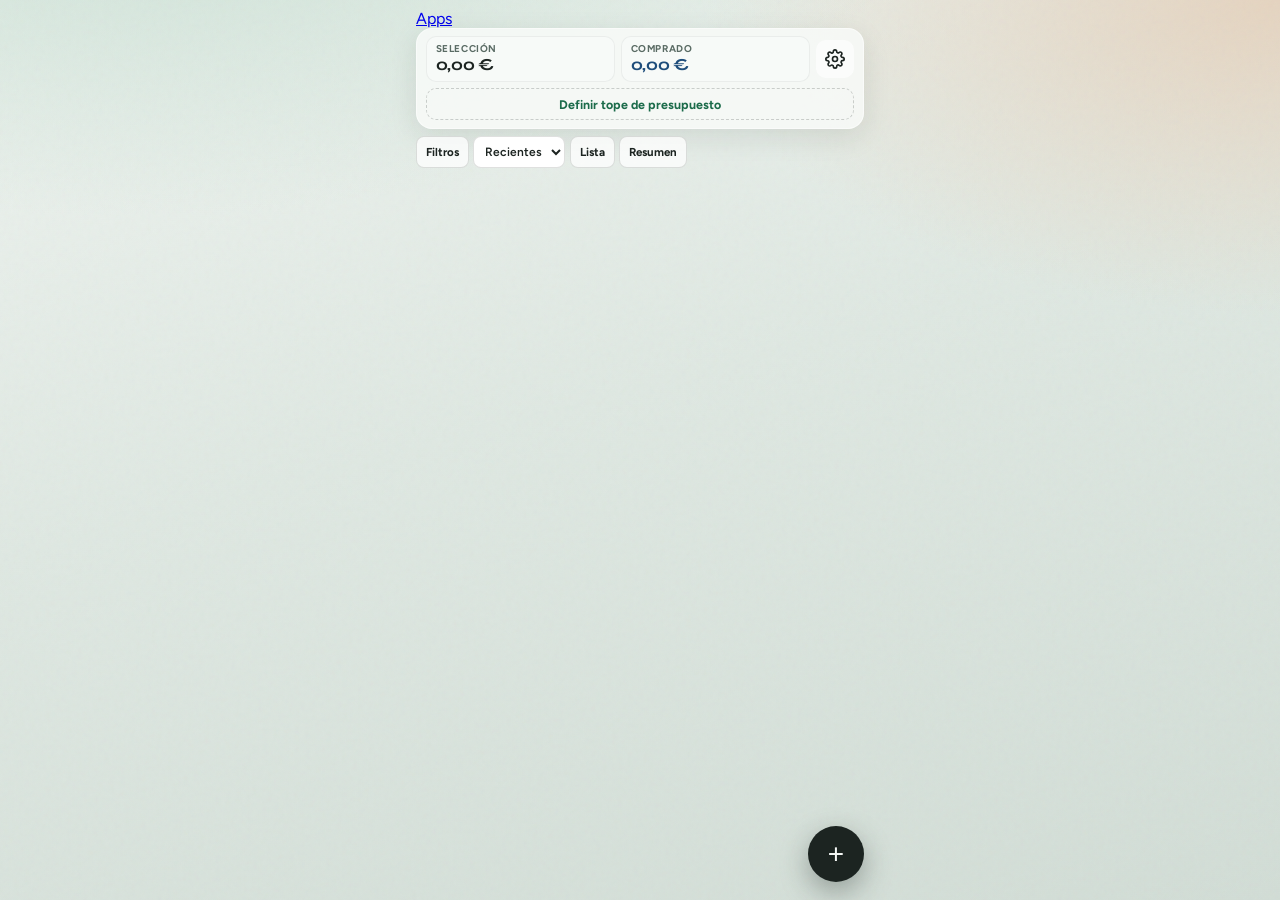
==== amueblar/index.html @ 92a6f71e "Open full-size image when tapping product photos. Co-authored-by: Cursor <cursoragent@cursor.com>" ====
<!DOCTYPE html>
<html lang="es">
  <head>
    <meta charset="UTF-8" />
    <meta
      name="viewport"
      content="width=device-width, initial-scale=1, viewport-fit=cover"
    />
    <meta name="theme-color" content="#1c2421" />
    <meta name="mobile-web-app-capable" content="yes" />
    <meta name="apple-mobile-web-app-capable" content="yes" />
    <meta name="apple-mobile-web-app-status-bar-style" content="default" />
    <meta name="apple-mobile-web-app-title" content="Amueblar" />
    <meta name="format-detection" content="telephone=no" />
    <meta
      name="description"
      content="Gestiona muebles, electrodomésticos y presupuesto de mudanza offline."
    />
    <title>Amueblar — Muebles y presupuesto</title>
    <link rel="manifest" href="./manifest.json" />
    <link rel="icon" href="./icons/icon.svg" type="image/svg+xml" />
    <link rel="apple-touch-icon" href="./icons/icon-192.png" />
    <link rel="preconnect" href="https://fonts.googleapis.com" />
    <link rel="preconnect" href="https://fonts.gstatic.com" crossorigin />
    <link
      href="https://fonts.googleapis.com/css2?family=Figtree:wght@400;600;700&family=Syne:wght@700&display=swap"
      rel="stylesheet"
    />
    <link rel="stylesheet" href="./css/app.css" />
    <link rel="stylesheet" href="../shared/home-link.css" />
  </head>
  <body>
    <div class="app-shell">
      <a class="home-link" href="../">Apps</a>

      <header class="header-panel" aria-label="Presupuesto">
        <div class="budget-row" id="budget-row">
          <div class="budget-card" title="Seleccionado + comprado">
            <div class="label">Selección</div>
            <div class="value" id="budget-total">0,00 €</div>
          </div>
          <div class="budget-card real">
            <div class="label">Comprado</div>
            <div class="value" id="budget-real">0,00 €</div>
          </div>
          <div class="budget-card budget-cap-card" id="budget-cap-card" hidden>
            <div class="label">Tope</div>
            <div class="value" id="budget-cap">—</div>
          </div>
          <div class="budget-card budget-remain-card" id="budget-remain-card" hidden>
            <div class="label">Queda</div>
            <div class="value" id="budget-remain">—</div>
          </div>
          <button type="button" class="icon-btn budget-settings" id="btn-settings" aria-label="Ajustes">
            <svg
              width="20"
              height="20"
              viewBox="0 0 24 24"
              fill="none"
              stroke="currentColor"
              stroke-width="2"
              stroke-linecap="round"
              stroke-linejoin="round"
              aria-hidden="true"
            >
              <circle cx="12" cy="12" r="3" />
              <path
                d="M19.4 15a1.65 1.65 0 0 0 .33 1.82l.06.06a2 2 0 0 1 0 2.83 2 2 0 0 1-2.83 0l-.06-.06a1.65 1.65 0 0 0-1.82-.33 1.65 1.65 0 0 0-1 1.51V21a2 2 0 0 1-2 2 2 2 0 0 1-2-2v-.09A1.65 1.65 0 0 0 9 19.4a1.65 1.65 0 0 0-1.82.33l-.06.06a2 2 0 0 1-2.83 0 2 2 0 0 1 0-2.83l.06-.06a1.65 1.65 0 0 0 .33-1.82 1.65 1.65 0 0 0-1.51-1H3a2 2 0 0 1-2-2 2 2 0 0 1 2-2h.09A1.65 1.65 0 0 0 4.6 9a1.65 1.65 0 0 0-.33-1.82l-.06-.06a2 2 0 0 1 0-2.83 2 2 0 0 1 2.83 0l.06.06a1.65 1.65 0 0 0 1.82.33H9a1.65 1.65 0 0 0 1-1.51V3a2 2 0 0 1 2-2 2 2 0 0 1 2 2v.09a1.65 1.65 0 0 0 1 1.51 1.65 1.65 0 0 0 1.82-.33l.06-.06a2 2 0 0 1 2.83 0 2 2 0 0 1 0 2.83l-.06.06a1.65 1.65 0 0 0-.33 1.82V9a1.65 1.65 0 0 0 1.51 1H21a2 2 0 0 1 2 2 2 2 0 0 1-2 2h-.09a1.65 1.65 0 0 0-1.51 1z"
              />
            </svg>
          </button>
        </div>

        <button type="button" class="budget-set-tope" id="btn-set-tope" hidden>
          Definir tope de presupuesto
        </button>

        <div class="budget-progress" id="budget-progress" hidden>
          <div class="budget-progress-track" aria-hidden="true">
            <div class="budget-progress-fill" id="budget-progress-fill"></div>
          </div>
          <span class="budget-progress-label" id="budget-progress-label"></span>
        </div>
      </header>

      <section class="filters" aria-label="Filtros">
        <div class="toolbar">
          <button type="button" class="tool-btn tool-toggle" id="btn-more-filters" aria-expanded="false">
            Filtros
          </button>
          <label class="toolbar-sort">
            <span class="sr-only">Orden</span>
            <select id="sort-select" aria-label="Ordenar">
              <option value="fecha">Recientes</option>
              <option value="precio-asc">Precio ↑</option>
              <option value="precio-desc">Precio ↓</option>
              <option value="nombre">Nombre</option>
            </select>
          </label>
          <button type="button" class="tool-btn" id="btn-lista-compra">Lista</button>
          <button type="button" class="tool-btn" id="btn-resumen">Resumen</button>
          <span id="result-count" class="result-count toolbar-count" aria-live="polite"></span>
        </div>

        <div class="filters-panel" id="filters-extra" hidden>
          <div class="filter-row">
            <span class="filter-label">Estancia</span>
            <div id="filter-estancia" class="chip-scroll" role="listbox" aria-label="Estancia"></div>
          </div>
          <div class="filter-row">
            <span class="filter-label">Categoría</span>
            <div id="filter-categoria" class="chip-scroll" role="listbox" aria-label="Categoría"></div>
          </div>
          <div class="filter-row" id="filter-estado-row">
            <span class="filter-label">Estado</span>
            <div id="filter-estado" class="chip-scroll" role="listbox" aria-label="Estado"></div>
          </div>
          <div class="filter-meta">
            <button type="button" class="clear-filters" id="clear-filters" hidden>
              Limpiar filtros
            </button>
          </div>
        </div>

        <div class="mode-banner" id="lista-banner" hidden>
          Lista de la compra · agrupada por tienda · toca ✓ para marcar comprado
        </div>
      </section>

      <main>
        <div id="product-grid" class="grid" aria-live="polite"></div>
      </main>
    </div>

    <button type="button" class="fab" id="fab-add" aria-label="Añadir mueble">
      <span aria-hidden="true">+</span>
    </button>

    <!-- Formulario -->
    <div class="overlay" id="form-overlay" aria-hidden="true" role="presentation">
      <div class="sheet" role="dialog" aria-modal="true" aria-labelledby="form-title" tabindex="-1">
        <div class="sheet-top">
          <div class="sheet-handle" aria-hidden="true"></div>
          <button type="button" class="sheet-close" id="form-close" aria-label="Cerrar">×</button>
        </div>
        <h2 id="form-title">Añadir mueble</h2>
        <p class="step-hint" id="form-hint">
          Foto del mueble y datos básicos. Activa modo rápido si vas con prisa en tienda.
        </p>

        <label class="quick-toggle">
          <input type="checkbox" id="field-quick-mode" />
          <span>Modo rápido (foto + precio)</span>
        </label>

        <form id="product-form">
          <input type="hidden" id="field-id" />

          <div class="photo-pickers">
            <label class="photo-slot" id="slot-mueble">
              <img id="preview-mueble" alt="" hidden />
              <span class="photo-slot-label">
                <strong>Mueble</strong>
                <small>Toca para foto</small>
              </span>
              <span class="photo-slot-change">Cambiar</span>
              <button type="button" class="photo-clear" id="clear-mueble" hidden>Quitar</button>
              <input id="input-mueble" type="file" accept="image/*" capture="environment" />
            </label>
            <label class="photo-slot" id="slot-etiqueta">
              <img id="preview-etiqueta" alt="" hidden />
              <span class="photo-slot-label">
                <strong>Etiqueta</strong>
                <small>Opcional</small>
              </span>
              <span class="photo-slot-change">Cambiar</span>
              <button type="button" class="photo-clear" id="clear-etiqueta" hidden>Quitar</button>
              <input id="input-etiqueta" type="file" accept="image/*" capture="environment" />
            </label>
          </div>

          <div class="form-group">
            <label for="field-nombre">Nombre</label>
            <input id="field-nombre" type="text" required placeholder="Mesa KALLAX" autocomplete="off" />
          </div>

          <div class="form-grid">
            <div class="form-group">
              <label for="field-precio">Precio unit. (€)</label>
              <input
                id="field-precio"
                type="number"
                min="0"
                step="0.01"
                placeholder="129"
                inputmode="decimal"
              />
            </div>
            <div class="form-group">
              <label for="field-cantidad">Cantidad</label>
              <input id="field-cantidad" type="number" min="1" step="1" value="1" inputmode="numeric" />
            </div>
          </div>

          <p class="form-line-total" id="form-line-total" aria-live="polite">Total línea: 0,00 €</p>

          <div class="form-group">
            <label for="field-tienda">Tienda</label>
            <input id="field-tienda" type="text" placeholder="IKEA" autocomplete="off" />
            <div id="tienda-chips" class="chip-scroll tienda-chips" aria-label="Tiendas rápidas"></div>
          </div>

          <div class="form-group">
            <label for="field-estancia">Estancia</label>
            <select id="field-estancia"></select>
          </div>

          <div class="form-group full-only">
            <label for="field-medidas">Medidas (opcional)</label>
            <input id="field-medidas" type="text" placeholder="140x84x75 cm" autocomplete="off" />
          </div>

          <div class="form-group full-only">
            <label for="field-enlace">Enlace ficha tienda</label>
            <input
              id="field-enlace"
              type="url"
              placeholder="https://…"
              inputmode="url"
              autocomplete="off"
            />
          </div>

          <div class="form-group full-only">
            <label for="field-categoria">Categoría</label>
            <select id="field-categoria"></select>
          </div>

          <div class="form-group full-only">
            <label for="field-estado">Estado</label>
            <select id="field-estado"></select>
          </div>

          <div class="form-group full-only">
            <label for="field-notas">Notas / referencia</label>
            <textarea id="field-notas" rows="3" placeholder="Pasillo B, falta tornillería…"></textarea>
          </div>

          <div class="btn-row sticky-actions">
            <button type="button" class="btn btn-secondary" id="form-cancel">Cancelar</button>
            <button type="submit" class="btn btn-primary">Guardar</button>
          </div>
          <div class="btn-row" id="form-duplicate-row" hidden>
            <button type="button" class="btn btn-secondary" id="form-duplicate">Duplicar</button>
          </div>
          <div class="btn-row" id="form-delete-row" hidden>
            <button type="button" class="btn btn-danger" id="form-delete">Eliminar producto</button>
          </div>
        </form>
      </div>
    </div>

    <!-- Detalle -->
    <div class="overlay" id="detail-overlay" aria-hidden="true" role="presentation">
      <div class="sheet" role="dialog" aria-modal="true" aria-labelledby="detail-title" tabindex="-1">
        <div class="sheet-top">
          <div class="sheet-handle" aria-hidden="true"></div>
          <button type="button" class="sheet-close" id="detail-close-x" aria-label="Cerrar">×</button>
        </div>
        <div id="detail-content"></div>
      </div>
    </div>

    <!-- Resumen -->
    <div class="overlay" id="resumen-overlay" aria-hidden="true" role="presentation">
      <div class="sheet" role="dialog" aria-modal="true" aria-labelledby="resumen-title" tabindex="-1">
        <div class="sheet-top">
          <div class="sheet-handle" aria-hidden="true"></div>
          <button type="button" class="sheet-close" id="resumen-close" aria-label="Cerrar">×</button>
        </div>
        <h2 id="resumen-title">Resumen por estancia</h2>
        <p class="step-hint">Toca una estancia para filtrarla en la lista.</p>
        <div id="resumen-list"></div>
        <div class="btn-row">
          <button type="button" class="btn btn-primary" id="resumen-done">Cerrar</button>
        </div>
      </div>
    </div>

    <!-- Ajustes -->
    <div class="overlay" id="settings-overlay" aria-hidden="true" role="presentation">
      <div class="sheet" role="dialog" aria-modal="true" aria-labelledby="settings-title" tabindex="-1">
        <div class="sheet-top">
          <div class="sheet-handle" aria-hidden="true"></div>
          <button type="button" class="sheet-close" id="settings-close" aria-label="Cerrar">×</button>
        </div>
        <h2 id="settings-title">Ajustes</h2>

        <div class="form-group">
          <label for="settings-tope">Tope de presupuesto (€)</label>
          <input
            id="settings-tope"
            type="number"
            min="0"
            step="1"
            placeholder="Sin tope"
            inputmode="decimal"
          />
          <p class="field-help">Vacío = sin límite. El sync respeta el tope más reciente.</p>
        </div>

        <h3 class="settings-subtitle">Estancias</h3>
        <p class="step-hint">Escribe el nombre y pulsa Añadir (se guarda al momento).</p>
        <div id="settings-estancias" class="settings-estancias"></div>
        <div class="btn-row estancia-add-row">
          <input id="new-estancia" type="text" placeholder="Nueva estancia" autocomplete="off" />
          <button type="button" class="btn btn-primary" id="btn-add-estancia">Añadir</button>
        </div>

        <h3 class="settings-subtitle">Sincronizar con pareja</h3>
        <ol class="sync-steps">
          <li>Tú: <strong>Enviar sync</strong> (sin fotos)</li>
          <li>Pareja: <strong>Pegar sync</strong> o importar → Fusionar</li>
          <li>Pareja: <strong>Enviar sync</strong></li>
          <li>Tú: <strong>Pegar sync</strong> → Fusionar</li>
        </ol>
        <p class="step-hint">
          Se unen por ID (y por nombre+tienda+precio si coinciden). Los borrados también se propagan.
        </p>
        <div class="btn-row">
          <button type="button" class="btn btn-primary" id="btn-sync-send">Enviar sync</button>
          <button type="button" class="btn btn-secondary" id="btn-sync-paste">Pegar sync</button>
        </div>

        <h3 class="settings-subtitle">Archivo</h3>
        <p class="step-hint" id="last-backup-label">Último backup: —</p>
        <div class="form-group">
          <label for="export-filename">Nombre al exportar</label>
          <input
            id="export-filename"
            type="text"
            value="amueblar-sync"
            autocomplete="off"
            spellcheck="false"
          />
        </div>
        <div class="btn-row">
          <button type="button" class="btn btn-secondary" id="btn-export-sync">Exportar sync</button>
          <button type="button" class="btn btn-secondary" id="btn-export">Exportar con fotos</button>
        </div>
        <div class="btn-row">
          <button type="button" class="btn btn-primary" id="btn-import">Importar archivo…</button>
        </div>

        <div class="import-choice" id="import-choice" hidden>
          <p class="step-hint" id="import-choice-meta"></p>
          <div id="merge-preview" class="merge-preview"></div>
          <p class="step-hint">
            <strong>Fusionar</strong> une sin borrar lo demás. <strong>Reemplazar</strong> borra lo
            local (antes se guarda un backup automático).
          </p>
          <div class="btn-row">
            <button type="button" class="btn btn-primary" id="btn-import-merge">Fusionar</button>
            <button type="button" class="btn btn-danger" id="btn-import-replace">Reemplazar todo</button>
          </div>
          <button type="button" class="btn btn-secondary" id="btn-import-cancel">Cancelar</button>
        </div>

        <div class="btn-row">
          <button type="button" class="btn btn-secondary" id="btn-share">Compartir resumen texto</button>
        </div>
        <div class="btn-row sticky-actions">
          <button type="button" class="btn btn-secondary" id="settings-cancel">Cancelar</button>
          <button type="button" class="btn btn-primary" id="settings-done">Guardar</button>
        </div>
      </div>
    </div>

    <input
      id="import-file"
      class="file-input-host"
      type="file"
      accept=".json,application/json,text/plain,text/*"
    />

    <div class="toast" id="toast" role="status" aria-live="polite"></div>

    <div class="lightbox" id="lightbox" hidden aria-hidden="true" role="dialog" aria-label="Imagen ampliada">
      <button type="button" class="lightbox-close" id="lightbox-close" aria-label="Cerrar">×</button>
      <img id="lightbox-img" alt="" />
    </div>

    <script type="module" src="./js/app.js"></script>
  </body>
</html>
---- amueblar/css/app.css ----
:root {
  --ink: #1c2421;
  --ink-muted: #5a6b64;
  --paper: #f0f4f1;
  --paper-deep: #d8e2dc;
  --surface: rgba(247, 250, 248, 0.88);
  --surface-solid: #f7faf8;
  --accent: #1b6b4a;
  --accent-soft: #c8e6d5;
  --oak: #a67c52;
  --oak-soft: #e8d5c4;
  --candidato: #8a9390;
  --seleccionado: #1b6b4a;
  --comprado: #1e4d7b;
  --danger: #9b2c2c;
  --shadow: 0 8px 28px rgba(28, 36, 33, 0.1);
  --radius: 16px;
  --font-display: 'Syne', system-ui, sans-serif;
  --font-body: 'Figtree', system-ui, sans-serif;
  --touch: 44px;
}

*,
*::before,
*::after {
  box-sizing: border-box;
}

html {
  -webkit-tap-highlight-color: transparent;
  scroll-behavior: smooth;
}

body {
  margin: 0;
  min-height: 100dvh;
  font-family: var(--font-body);
  color: var(--ink);
  background:
    radial-gradient(ellipse 120% 80% at 10% -20%, #c5ddd0 0%, transparent 55%),
    radial-gradient(ellipse 90% 70% at 100% 0%, #e5d4c0 0%, transparent 50%),
    linear-gradient(165deg, #eef3ef 0%, #dfe8e2 45%, #d2ddd6 100%);
  background-attachment: fixed;
}

body::before {
  content: '';
  position: fixed;
  inset: 0;
  pointer-events: none;
  opacity: 0.035;
  background-image: url("data:image/svg+xml,%3Csvg viewBox='0 0 200 200' xmlns='http://www.w3.org/2000/svg'%3E%3Cfilter id='n'%3E%3CfeTurbulence type='fractalNoise' baseFrequency='0.85' numOctaves='4' stitchTiles='stitch'/%3E%3C/filter%3E%3Crect width='100%25' height='100%25' filter='url(%23n)'/%3E%3C/svg%3E");
  z-index: 0;
}

:focus-visible {
  outline: 2px solid var(--accent);
  outline-offset: 2px;
}

.sr-only {
  position: absolute;
  width: 1px;
  height: 1px;
  padding: 0;
  margin: -1px;
  overflow: hidden;
  clip: rect(0, 0, 0, 0);
  white-space: nowrap;
  border: 0;
}

.app-shell {
  position: relative;
  z-index: 1;
  max-width: 480px;
  margin: 0 auto;
  min-height: 100dvh;
  padding: calc(0.55rem + env(safe-area-inset-top)) 1rem
    calc(6.5rem + env(safe-area-inset-bottom));
}

.header-panel {
  background: var(--surface);
  border: 1px solid rgba(255, 255, 255, 0.55);
  border-radius: var(--radius);
  box-shadow: var(--shadow);
  padding: 0.45rem 0.55rem 0.5rem;
  margin-bottom: 0.45rem;
  animation: rise-in 0.45s ease-out both;
}

.icon-btn {
  width: 2.4rem;
  height: 2.4rem;
  border: none;
  border-radius: 10px;
  background: rgba(255, 255, 255, 0.65);
  color: var(--ink);
  display: grid;
  place-items: center;
  cursor: pointer;
  flex-shrink: 0;
}

.icon-btn:active {
  transform: scale(0.96);
}

.budget-row {
  display: grid;
  grid-template-columns: 1fr 1fr auto;
  gap: 0.35rem;
  align-items: stretch;
}

.budget-row .budget-card {
  min-width: 0;
}

.budget-row .budget-settings {
  grid-column: 3;
  grid-row: 1;
  align-self: center;
}

.budget-row:has(#budget-cap-card:not([hidden])) {
  grid-template-columns: 1fr 1fr auto;
}

.budget-row:has(#budget-cap-card:not([hidden])) .budget-cap-card {
  grid-column: 1;
}

.budget-row:has(#budget-cap-card:not([hidden])) .budget-remain-card {
  grid-column: 2;
}

.header-panel.over-budget {
  box-shadow: 0 0 0 2px color-mix(in srgb, var(--danger) 55%, transparent),
    var(--shadow);
}

.budget-card {
  background: var(--surface-solid);
  border-radius: 10px;
  padding: 0.35rem 0.55rem;
  border: 1px solid rgba(28, 36, 33, 0.06);
}

#budget-remain.over {
  color: var(--danger);
}

.budget-card .label {
  font-size: 0.62rem;
  text-transform: uppercase;
  letter-spacing: 0.06em;
  color: var(--ink-muted);
  font-weight: 700;
}

.budget-card .value {
  font-family: var(--font-display);
  font-size: 1.05rem;
  font-weight: 700;
  margin-top: 0.05rem;
  letter-spacing: -0.02em;
  font-variant-numeric: tabular-nums;
}

.budget-card.real .value {
  color: var(--comprado);
}

.budget-set-tope {
  display: block;
  width: 100%;
  margin-top: 0.4rem;
  border: 1px dashed rgba(28, 36, 33, 0.2);
  background: transparent;
  color: var(--accent);
  font-family: var(--font-body);
  font-size: 0.78rem;
  font-weight: 700;
  padding: 0.45rem 0.5rem;
  border-radius: 10px;
  cursor: pointer;
}

.budget-progress {
  margin-top: 0.45rem;
}

.budget-progress-track {
  height: 0.35rem;
  border-radius: 99px;
  background: rgba(28, 36, 33, 0.1);
  overflow: hidden;
}

.budget-progress-fill {
  height: 100%;
  width: 0%;
  border-radius: inherit;
  background: var(--accent);
  transition: width 0.35s ease, background 0.25s;
}

.budget-progress-fill.warn {
  background: var(--oak);
}

.budget-progress-fill.over {
  background: var(--danger);
}

.budget-progress-label {
  display: block;
  margin-top: 0.25rem;
  font-size: 0.7rem;
  font-weight: 600;
  color: var(--ink-muted);
}

.filters {
  display: flex;
  flex-direction: column;
  gap: 0.3rem;
  margin-bottom: 0.55rem;
  animation: rise-in 0.45s ease-out 0.06s both;
}

.filters-panel {
  display: flex;
  flex-direction: column;
  gap: 0.3rem;
  padding: 0.45rem 0.5rem 0.5rem;
  background: rgba(255, 255, 255, 0.55);
  border: 1px solid rgba(28, 36, 33, 0.08);
  border-radius: 12px;
}

.filters-panel[hidden] {
  display: none !important;
}

.filter-row {
  display: grid;
  grid-template-columns: 4.2rem 1fr;
  align-items: center;
  gap: 0.3rem;
  min-width: 0;
}

.filter-label {
  font-size: 0.62rem;
  font-weight: 700;
  text-transform: uppercase;
  letter-spacing: 0.04em;
  color: var(--ink-muted);
  line-height: 1.1;
}

.chip-scroll {
  display: flex;
  gap: 0.35rem;
  overflow-x: auto;
  overscroll-behavior-x: contain;
  padding: 0.1rem 0;
  scrollbar-width: none;
  -ms-overflow-style: none;
  min-width: 0;
  -webkit-overflow-scrolling: touch;
}

.chip-scroll::-webkit-scrollbar {
  display: none;
}

.chip {
  flex: 0 0 auto;
  border: 1px solid rgba(28, 36, 33, 0.12);
  background: rgba(255, 255, 255, 0.7);
  color: var(--ink);
  font-family: var(--font-body);
  font-size: 0.78rem;
  font-weight: 600;
  min-height: 2rem;
  padding: 0.3rem 0.7rem;
  border-radius: 999px;
  cursor: pointer;
  transition: background 0.2s, color 0.2s, border-color 0.2s, transform 0.15s;
}

.chip:active {
  transform: scale(0.97);
}

.chip.active {
  background: var(--ink);
  color: #f4f7f5;
  border-color: var(--ink);
}

.chip.cat.active {
  background: var(--accent);
  border-color: var(--accent);
}

.chip.estado.active {
  background: var(--comprado);
  border-color: var(--comprado);
}

.filter-meta {
  display: flex;
  align-items: center;
  justify-content: flex-end;
  gap: 0.5rem;
  min-height: 0;
  padding: 0.1rem 0 0;
}

.result-count {
  font-size: 0.72rem;
  font-weight: 600;
  color: var(--ink-muted);
  white-space: nowrap;
}

.toolbar-count {
  margin-left: auto;
  padding-left: 0.25rem;
}

.clear-filters {
  border: none;
  background: transparent;
  color: var(--accent);
  font-family: var(--font-body);
  font-size: 0.75rem;
  font-weight: 700;
  padding: 0.25rem 0;
  cursor: pointer;
  text-decoration: underline;
  text-underline-offset: 2px;
}

.grid {
  display: grid;
  grid-template-columns: 1fr 1fr;
  gap: 0.7rem;
}

.card {
  background: var(--surface-solid);
  border-radius: 14px;
  overflow: hidden;
  border: 2px solid transparent;
  box-shadow: 0 4px 16px rgba(28, 36, 33, 0.07);
  cursor: pointer;
  transition: transform 0.2s ease, box-shadow 0.2s ease;
  animation: card-in 0.35s ease-out both;
  display: flex;
  flex-direction: column;
}

.card:active {
  transform: scale(0.98);
}

.card.estado-Candidato {
  border-color: color-mix(in srgb, var(--candidato) 45%, transparent);
}

.card.estado-Seleccionado {
  border-color: var(--seleccionado);
}

.card.estado-Comprado {
  border-color: var(--comprado);
}

.card-photo {
  aspect-ratio: 1;
  background: var(--paper-deep);
  position: relative;
  overflow: hidden;
}

.card-photo img {
  width: 100%;
  height: 100%;
  object-fit: cover;
  display: block;
}

.card-photo img.zoomable,
.detail-hero img.zoomable,
.detail-label img.zoomable {
  cursor: zoom-in;
}

.lightbox {
  position: fixed;
  inset: 0;
  z-index: 80;
  background: rgba(10, 14, 12, 0.92);
  display: flex;
  align-items: center;
  justify-content: center;
  padding: 1rem;
  padding-top: max(1rem, env(safe-area-inset-top));
  padding-bottom: max(1rem, env(safe-area-inset-bottom));
}

.lightbox[hidden] {
  display: none !important;
}

.lightbox img {
  max-width: 100%;
  max-height: 100%;
  object-fit: contain;
  border-radius: 8px;
  cursor: zoom-out;
}

.lightbox-close {
  position: absolute;
  top: max(0.75rem, env(safe-area-inset-top));
  right: max(0.75rem, env(safe-area-inset-right));
  width: 2.75rem;
  height: 2.75rem;
  border: none;
  border-radius: 50%;
  background: rgba(255, 255, 255, 0.18);
  color: #fff;
  font-size: 1.6rem;
  line-height: 1;
  cursor: pointer;
  display: grid;
  place-items: center;
}

.card-photo .placeholder {
  width: 100%;
  height: 100%;
  display: grid;
  place-items: center;
  color: var(--ink-muted);
  font-size: 0.75rem;
  padding: 0.5rem;
  text-align: center;
}

.badge {
  position: absolute;
  top: 0.4rem;
  left: 0.4rem;
  font-size: 0.62rem;
  font-weight: 700;
  text-transform: uppercase;
  letter-spacing: 0.03em;
  padding: 0.22rem 0.4rem;
  border-radius: 6px;
  color: #fff;
  background: var(--candidato);
  max-width: calc(100% - 0.8rem);
  overflow: hidden;
  text-overflow: ellipsis;
  white-space: nowrap;
}

.badge.Seleccionado {
  background: var(--seleccionado);
}

.badge.Comprado {
  background: var(--comprado);
}

.card-body {
  padding: 0.55rem 0.6rem 0.65rem;
  display: flex;
  flex-direction: column;
  flex: 1;
  gap: 0.3rem;
}

.card-name {
  font-weight: 700;
  font-size: 0.86rem;
  line-height: 1.25;
  display: -webkit-box;
  -webkit-line-clamp: 2;
  -webkit-box-orient: vertical;
  overflow: hidden;
  min-height: 2.15em;
}

.card-meta {
  display: flex;
  justify-content: space-between;
  align-items: baseline;
  gap: 0.3rem;
}

.card-price {
  font-family: var(--font-display);
  font-weight: 700;
  font-size: 0.95rem;
  color: var(--accent);
  font-variant-numeric: tabular-nums;
}

.card-store {
  font-size: 0.68rem;
  color: var(--ink-muted);
  white-space: nowrap;
  overflow: hidden;
  text-overflow: ellipsis;
  max-width: 48%;
}

.estado-pills {
  display: grid;
  grid-template-columns: 1fr 1fr 1fr;
  gap: 0.2rem;
  margin-top: auto;
}

.estado-pill {
  border: 1px solid rgba(28, 36, 33, 0.12);
  background: #fff;
  color: var(--ink-muted);
  font-family: var(--font-body);
  font-size: 0.68rem;
  font-weight: 700;
  letter-spacing: 0.01em;
  min-height: 2.4rem;
  padding: 0.35rem 0.2rem;
  border-radius: 8px;
  cursor: pointer;
  line-height: 1.1;
}

.estado-pill.active {
  color: #fff;
  border-color: transparent;
}

.estado-pill.active[data-estado='Candidato'] {
  background: var(--candidato);
}

.estado-pill.active[data-estado='Seleccionado'] {
  background: var(--seleccionado);
}

.estado-pill.active[data-estado='Comprado'] {
  background: var(--comprado);
}

.card-estancia {
  font-size: 0.65rem;
  font-weight: 600;
  color: var(--ink-muted);
  white-space: nowrap;
  overflow: hidden;
  text-overflow: ellipsis;
}

.empty-state {
  grid-column: 1 / -1;
  text-align: center;
  padding: 2.5rem 1.25rem;
  color: var(--ink-muted);
  animation: rise-in 0.45s ease-out both;
}

.empty-state h2 {
  font-family: var(--font-display);
  color: var(--ink);
  font-size: 1.25rem;
  margin: 0 0 0.4rem;
}

.empty-state p {
  margin: 0 0 1rem;
  font-size: 0.9rem;
  line-height: 1.4;
}

.empty-state .btn {
  display: inline-flex;
  width: auto;
  min-width: 10rem;
  margin: 0 auto;
}

.fab {
  position: fixed;
  right: max(1rem, calc(50% - 240px + 1rem));
  bottom: calc(1.15rem + env(safe-area-inset-bottom));
  z-index: 40;
  width: 3.5rem;
  height: 3.5rem;
  border: none;
  border-radius: 50%;
  background: var(--ink);
  color: #f4f7f5;
  font-size: 1.75rem;
  line-height: 1;
  cursor: pointer;
  box-shadow: 0 10px 28px rgba(28, 36, 33, 0.35);
  display: grid;
  place-items: center;
  transition: transform 0.2s ease, background 0.2s;
  animation: fab-pop 0.45s ease-out 0.15s both;
}

.fab:active {
  transform: scale(0.92);
}

.fab:hover {
  background: var(--accent);
}

/* Overlay / sheet */
.overlay {
  position: fixed;
  inset: 0;
  z-index: 50;
  background: rgba(18, 24, 22, 0.48);
  backdrop-filter: blur(4px);
  display: flex;
  align-items: flex-end;
  justify-content: center;
  opacity: 0;
  pointer-events: none;
  transition: opacity 0.25s ease;
  overscroll-behavior: contain;
}

.overlay.open {
  opacity: 1;
  pointer-events: auto;
}

.sheet {
  width: 100%;
  max-width: 480px;
  max-height: min(94dvh, 920px);
  overflow-y: auto;
  overscroll-behavior: contain;
  background: var(--surface-solid);
  border-radius: 20px 20px 0 0;
  padding: 0.35rem 1.1rem calc(1.25rem + env(safe-area-inset-bottom));
  transform: translateY(100%);
  transition: transform 0.3s cubic-bezier(0.22, 1, 0.36, 1);
  box-shadow: 0 -8px 40px rgba(0, 0, 0, 0.18);
  -webkit-overflow-scrolling: touch;
}

.overlay.open .sheet {
  transform: translateY(0);
}

.sheet-top {
  position: sticky;
  top: 0;
  z-index: 2;
  background: linear-gradient(
    180deg,
    var(--surface-solid) 65%,
    rgba(247, 250, 248, 0)
  );
  padding-top: 0.35rem;
  margin-bottom: 0.15rem;
  display: grid;
  place-items: center;
  min-height: 2rem;
}

.sheet-handle {
  width: 2.4rem;
  height: 0.28rem;
  background: rgba(28, 36, 33, 0.18);
  border-radius: 99px;
}

.sheet-close {
  position: absolute;
  right: 0;
  top: 0.15rem;
  width: var(--touch);
  height: var(--touch);
  border: none;
  border-radius: 50%;
  background: var(--paper-deep);
  color: var(--ink);
  font-size: 1.45rem;
  line-height: 1;
  cursor: pointer;
  display: grid;
  place-items: center;
}

.sheet h2,
#detail-title {
  font-family: var(--font-display);
  font-size: 1.3rem;
  margin: 0.25rem 0 0.55rem;
  letter-spacing: -0.02em;
  padding-right: 2.5rem;
}

.step-hint {
  font-size: 0.82rem;
  color: var(--ink-muted);
  margin: 0 0 0.9rem;
  line-height: 1.35;
}

.form-group {
  margin-bottom: 0.75rem;
}

.form-grid {
  display: grid;
  grid-template-columns: 1fr 1fr;
  gap: 0.55rem;
}

.form-group label {
  display: block;
  font-size: 0.7rem;
  font-weight: 700;
  text-transform: uppercase;
  letter-spacing: 0.05em;
  color: var(--ink-muted);
  margin-bottom: 0.3rem;
}

.form-group input,
.form-group select,
.form-group textarea {
  width: 100%;
  font-family: var(--font-body);
  font-size: 1rem;
  padding: 0.7rem 0.75rem;
  border: 1px solid rgba(28, 36, 33, 0.14);
  border-radius: 12px;
  background: #fff;
  color: var(--ink);
  min-height: var(--touch);
}

.form-group input:focus,
.form-group select:focus,
.form-group textarea:focus {
  outline: 2px solid var(--accent-soft);
  border-color: var(--accent);
}

.photo-pickers {
  display: grid;
  grid-template-columns: 1fr 1fr;
  gap: 0.6rem;
  margin-bottom: 0.9rem;
}

.photo-slot {
  position: relative;
  aspect-ratio: 1;
  border-radius: 14px;
  border: 2px dashed rgba(28, 36, 33, 0.2);
  background: var(--paper);
  overflow: hidden;
  cursor: pointer;
  display: grid;
  place-items: center;
  text-align: center;
  padding: 0.5rem;
  color: var(--ink-muted);
}

.photo-slot-label {
  display: flex;
  flex-direction: column;
  gap: 0.15rem;
  pointer-events: none;
}

.photo-slot-label strong {
  font-size: 0.85rem;
  color: var(--ink);
}

.photo-slot-label small {
  font-size: 0.7rem;
  font-weight: 600;
}

.photo-slot img {
  position: absolute;
  inset: 0;
  width: 100%;
  height: 100%;
  object-fit: cover;
}

.photo-slot input {
  position: absolute;
  inset: 0;
  opacity: 0;
  cursor: pointer;
}

.photo-slot-change {
  display: none;
  position: absolute;
  left: 0.4rem;
  right: 0.4rem;
  bottom: 2.2rem;
  z-index: 1;
  pointer-events: none;
  background: rgba(28, 36, 33, 0.75);
  color: #fff;
  font-size: 0.7rem;
  font-weight: 700;
  padding: 0.35rem;
  border-radius: 8px;
  text-align: center;
}

.photo-clear {
  display: none;
  position: absolute;
  left: 0.4rem;
  right: 0.4rem;
  bottom: 0.35rem;
  z-index: 3;
  border: none;
  border-radius: 8px;
  background: color-mix(in srgb, var(--danger) 88%, #000);
  color: #fff;
  font-family: var(--font-body);
  font-size: 0.72rem;
  font-weight: 700;
  min-height: 1.75rem;
  cursor: pointer;
  pointer-events: auto;
}

.photo-slot.has-image {
  border-style: solid;
  border-color: transparent;
}

.photo-slot.has-image .photo-slot-label {
  display: none;
}

.photo-slot.has-image .photo-slot-change {
  display: block;
}

.photo-slot.has-image .photo-clear {
  display: block;
}

.photo-slot.has-image input[type='file'] {
  bottom: 2.1rem;
  height: auto;
}

.btn-row {
  display: flex;
  gap: 0.55rem;
  margin-top: 0.85rem;
}

.sticky-actions {
  position: sticky;
  bottom: 0;
  background: linear-gradient(
    180deg,
    rgba(247, 250, 248, 0) 0%,
    var(--surface-solid) 28%
  );
  padding-top: 0.75rem;
  padding-bottom: 0.15rem;
  margin-top: 1rem;
}

.btn {
  flex: 1;
  font-family: var(--font-body);
  font-weight: 700;
  font-size: 0.95rem;
  min-height: var(--touch);
  padding: 0.75rem 1rem;
  border-radius: 12px;
  border: none;
  cursor: pointer;
  transition: transform 0.15s, opacity 0.15s;
}

.btn:active {
  transform: scale(0.98);
}

.btn-primary {
  background: var(--accent);
  color: #fff;
}

.btn-secondary {
  background: var(--paper-deep);
  color: var(--ink);
}

.btn-danger {
  background: transparent;
  color: var(--danger);
  border: 1px solid color-mix(in srgb, var(--danger) 35%, transparent);
  flex: 1;
}

.btn:disabled {
  opacity: 0.5;
  cursor: not-allowed;
}

/* Detail */
.detail-hero {
  width: 100%;
  aspect-ratio: 4 / 3;
  border-radius: 14px;
  overflow: hidden;
  background: var(--paper-deep);
  margin-bottom: 0.65rem;
}

.detail-hero img,
.detail-label img {
  width: 100%;
  height: 100%;
  object-fit: cover;
  display: block;
}

.detail-label {
  width: 100%;
  aspect-ratio: 16 / 9;
  border-radius: 12px;
  overflow: hidden;
  background: var(--paper-deep);
  margin-bottom: 0.85rem;
}

.detail-price {
  margin: 0 0 0.55rem;
  font-family: var(--font-display);
  font-size: 1.45rem;
  font-weight: 700;
  color: var(--accent);
  font-variant-numeric: tabular-nums;
}

.detail-meta {
  display: grid;
  gap: 0.35rem;
  margin: 0 0 1rem;
  padding: 0.7rem 0.8rem;
  background: var(--paper);
  border-radius: 12px;
}

.detail-meta-row {
  display: flex;
  justify-content: space-between;
  gap: 0.75rem;
  font-size: 0.86rem;
}

.detail-meta-row dt {
  color: var(--ink-muted);
  font-weight: 600;
  margin: 0;
}

.detail-meta-row dd {
  margin: 0;
  font-weight: 700;
  text-align: right;
}

.detail-estado {
  width: 100%;
  min-height: var(--touch);
  font-family: var(--font-body);
  font-size: 0.95rem;
  font-weight: 600;
  border: 1px solid rgba(28, 36, 33, 0.14);
  border-radius: 12px;
  padding: 0.6rem 0.75rem;
  background: #fff;
  margin-bottom: 0.25rem;
}

.toast {
  position: fixed;
  left: 50%;
  bottom: calc(5.4rem + env(safe-area-inset-bottom));
  transform: translateX(-50%) translateY(0.75rem);
  z-index: 60;
  background: var(--ink);
  color: #f4f7f5;
  font-size: 0.85rem;
  font-weight: 600;
  padding: 0.7rem 1.1rem;
  border-radius: 999px;
  opacity: 0;
  pointer-events: none;
  transition: opacity 0.25s, transform 0.25s;
  max-width: calc(100% - 2rem);
  text-align: center;
  box-shadow: 0 8px 24px rgba(28, 36, 33, 0.25);
  display: flex;
  align-items: center;
  justify-content: center;
  gap: 0.65rem;
}

.toast.show {
  opacity: 1;
  pointer-events: auto;
  transform: translateX(-50%) translateY(0);
}

@keyframes rise-in {
  from {
    opacity: 0;
    transform: translateY(10px);
  }
  to {
    opacity: 1;
    transform: translateY(0);
  }
}

@keyframes card-in {
  from {
    opacity: 0;
    transform: translateY(12px) scale(0.98);
  }
  to {
    opacity: 1;
    transform: translateY(0) scale(1);
  }
}

@keyframes fab-pop {
  from {
    opacity: 0;
    transform: scale(0.7);
  }
  to {
    opacity: 1;
    transform: scale(1);
  }
}

@keyframes spin {
  to {
    transform: rotate(360deg);
  }
}

.toolbar {
  display: flex;
  flex-wrap: nowrap;
  gap: 0.3rem;
  align-items: center;
  overflow-x: auto;
  scrollbar-width: none;
  -webkit-overflow-scrolling: touch;
  padding-bottom: 0.05rem;
}

.toolbar::-webkit-scrollbar {
  display: none;
}

.toolbar-sort {
  display: inline-flex;
  align-items: center;
  flex: 0 0 auto;
}

.toolbar-sort select {
  font-family: var(--font-body);
  font-size: 0.75rem;
  font-weight: 600;
  border: 1px solid rgba(28, 36, 33, 0.14);
  border-radius: 8px;
  padding: 0.35rem 0.4rem;
  background: #fff;
  color: var(--ink);
  min-height: 2rem;
}

.tool-btn {
  flex: 0 0 auto;
  border: 1px solid rgba(28, 36, 33, 0.14);
  background: rgba(255, 255, 255, 0.75);
  color: var(--ink);
  font-family: var(--font-body);
  font-size: 0.72rem;
  font-weight: 700;
  padding: 0.35rem 0.55rem;
  border-radius: 8px;
  cursor: pointer;
  min-height: 2rem;
  white-space: nowrap;
}

.tool-btn.active {
  background: var(--ink);
  color: #f4f7f5;
  border-color: var(--ink);
}

.tool-btn.has-dot::after {
  content: '';
  display: inline-block;
  width: 0.35rem;
  height: 0.35rem;
  margin-left: 0.3rem;
  border-radius: 50%;
  background: var(--accent);
  vertical-align: middle;
}

.tool-btn.active.has-dot::after {
  background: #9fe0c0;
}

.mode-banner {
  font-size: 0.72rem;
  font-weight: 600;
  color: var(--comprado);
  background: color-mix(in srgb, var(--comprado) 12%, #fff);
  border-radius: 8px;
  padding: 0.35rem 0.55rem;
}

.form-line-total {
  margin: -0.25rem 0 0.75rem;
  font-family: var(--font-display);
  font-size: 0.95rem;
  font-weight: 700;
  color: var(--accent);
  font-variant-numeric: tabular-nums;
}

.field-help {
  margin: 0.3rem 0 0;
  font-size: 0.75rem;
  color: var(--ink-muted);
  font-weight: 600;
}

.import-choice {
  margin: 0.75rem 0;
  padding: 0.75rem;
  border-radius: 12px;
  background: var(--paper);
}

.import-choice .btn {
  margin-top: 0.45rem;
}

.file-input-host {
  position: fixed;
  left: 0;
  top: 0;
  width: 1px;
  height: 1px;
  opacity: 0;
  overflow: hidden;
  z-index: -1;
}

.sys-banner {
  display: flex;
  align-items: center;
  gap: 0.45rem;
  margin: 0.5rem 0 0;
  padding: 0.55rem 0.65rem;
  border-radius: 12px;
  background: var(--accent-soft);
  font-size: 0.78rem;
  font-weight: 600;
  color: var(--ink);
  animation: rise-in 0.35s ease-out both;
}

.sys-banner.warn {
  background: var(--oak-soft);
}

.sys-banner p {
  margin: 0;
  flex: 1;
  line-height: 1.3;
}

.banner-dismiss {
  border: none;
  background: transparent;
  font-size: 1.25rem;
  line-height: 1;
  cursor: pointer;
  color: var(--ink);
  width: 2rem;
  height: 2rem;
}

.lista-compra {
  grid-column: 1 / -1;
  display: flex;
  flex-direction: column;
  gap: 0.85rem;
}

.lista-group {
  background: var(--surface-solid);
  border-radius: 14px;
  padding: 0.65rem 0.7rem 0.35rem;
  box-shadow: 0 4px 16px rgba(28, 36, 33, 0.07);
}

.lista-group-head {
  display: flex;
  justify-content: space-between;
  align-items: baseline;
  gap: 0.5rem;
  margin-bottom: 0.35rem;
}

.lista-group-head h3 {
  margin: 0;
  font-family: var(--font-display);
  font-size: 1rem;
}

.lista-group-head span {
  font-weight: 700;
  color: var(--accent);
  font-variant-numeric: tabular-nums;
}

.lista-items {
  list-style: none;
  margin: 0;
  padding: 0;
}

.lista-item {
  display: flex;
  align-items: stretch;
  gap: 0.45rem;
  padding: 0.35rem 0;
  border-top: 1px solid rgba(28, 36, 33, 0.08);
}

.lista-item.done .lista-name {
  text-decoration: line-through;
  color: var(--ink-muted);
}

.lista-check {
  flex: 0 0 2.5rem;
  width: 2.5rem;
  min-height: 2.5rem;
  border-radius: 10px;
  border: 1px solid rgba(28, 36, 33, 0.16);
  background: #fff;
  font-size: 1.1rem;
  font-weight: 700;
  color: var(--accent);
  cursor: pointer;
}

.lista-item.done .lista-check {
  background: var(--accent);
  color: #fff;
  border-color: var(--accent);
}

.lista-main {
  flex: 1;
  border: none;
  background: transparent;
  text-align: left;
  padding: 0.2rem 0;
  cursor: pointer;
  font-family: var(--font-body);
  color: var(--ink);
  min-height: 2.5rem;
}

.lista-name {
  display: block;
  font-weight: 700;
  font-size: 0.9rem;
}

.lista-meta {
  display: block;
  font-size: 0.72rem;
  font-weight: 600;
  color: var(--ink-muted);
  margin-top: 0.1rem;
}

.sync-steps {
  margin: 0 0 0.65rem;
  padding-left: 1.2rem;
  font-size: 0.82rem;
  font-weight: 600;
  color: var(--ink-muted);
  line-height: 1.45;
}

.settings-estancias {
  display: flex;
  flex-direction: column;
  gap: 0.35rem;
  margin-bottom: 0.5rem;
  max-height: 28dvh;
  overflow: auto;
}

.estancia-edit-row {
  display: flex;
  align-items: center;
  justify-content: space-between;
  gap: 0.5rem;
  padding: 0.45rem 0.55rem;
  background: var(--paper);
  border-radius: 10px;
  font-weight: 600;
  font-size: 0.88rem;
}

.btn-text {
  border: none;
  background: transparent;
  color: var(--danger);
  font-family: var(--font-body);
  font-size: 0.78rem;
  font-weight: 700;
  cursor: pointer;
  padding: 0.35rem;
}

.estancia-add-row {
  align-items: stretch;
}

.estancia-add-row .btn {
  flex: 0 0 auto;
  min-width: 5.5rem;
}

#new-estancia {
  flex: 1;
  font-family: var(--font-body);
  font-size: 1rem;
  padding: 0.7rem 0.75rem;
  border: 1px solid rgba(28, 36, 33, 0.14);
  border-radius: 12px;
  background: #fff;
  min-height: var(--touch);
}

.merge-preview {
  margin: 0.35rem 0 0.55rem;
}

.merge-stats {
  display: flex;
  flex-wrap: wrap;
  gap: 0.35rem;
  font-size: 0.75rem;
  font-weight: 700;
}

.merge-stats span {
  background: #fff;
  border-radius: 999px;
  padding: 0.25rem 0.55rem;
  border: 1px solid rgba(28, 36, 33, 0.1);
}

.merge-samples {
  margin: 0.45rem 0 0;
  padding-left: 1.1rem;
  font-size: 0.78rem;
  color: var(--ink-muted);
  font-weight: 600;
}

.toast-action {
  border: none;
  background: var(--accent-soft);
  color: var(--ink);
  font-family: var(--font-body);
  font-size: 0.78rem;
  font-weight: 800;
  padding: 0.35rem 0.65rem;
  border-radius: 999px;
  cursor: pointer;
  white-space: nowrap;
}

.detail-notes p {
  margin: 0;
  font-size: 0.9rem;
  line-height: 1.4;
  word-break: break-word;
}

.detail-notes a {
  color: var(--accent);
  font-weight: 700;
  word-break: break-all;
}

button.resumen-row {
  display: block;
  width: 100%;
  text-align: left;
  border: none;
  background: transparent;
  font-family: var(--font-body);
  color: inherit;
  cursor: pointer;
  border-radius: 10px;
  padding: 0.7rem 0.55rem;
  margin: 0;
  transition: background 0.15s;
}

button.resumen-row:active {
  background: var(--paper);
}

.btn-sm {
  min-height: 2rem;
  padding: 0.35rem 0.7rem;
  font-size: 0.8rem;
  flex: 0 0 auto;
}

.card-qty-total {
  font-size: 0.68rem;
  font-weight: 700;
  color: var(--ink-muted);
}

.quick-toggle {
  display: flex;
  align-items: center;
  gap: 0.5rem;
  font-size: 0.85rem;
  font-weight: 600;
  margin: 0 0 0.85rem;
  padding: 0.55rem 0.7rem;
  border-radius: 12px;
  background: var(--paper);
}

.tienda-chips {
  margin-top: 0.45rem;
}

.room-hint {
  margin: 0.4rem 0 0;
  font-size: 0.78rem;
  font-weight: 600;
  color: var(--accent);
}

.muted {
  color: var(--ink-muted);
  font-size: 0.9rem;
}

.resumen-name {
  font-weight: 700;
  margin-bottom: 0.25rem;
}

#resumen-list .resumen-row {
  border-bottom: 1px solid rgba(28, 36, 33, 0.08);
}

#resumen-list .resumen-row:last-child {
  border-bottom: none;
}

.resumen-stats {
  display: flex;
  flex-wrap: wrap;
  gap: 0.55rem;
  font-size: 0.8rem;
  color: var(--ink-muted);
  font-weight: 600;
}

.settings-subtitle {
  font-family: var(--font-display);
  font-size: 1.05rem;
  margin: 1.1rem 0 0.35rem;
}

.settings-medidas {
  max-height: 40dvh;
  overflow: auto;
  margin-bottom: 0.5rem;
}

.sheet-wide {
  max-width: min(720px, 100%);
}

.form-group textarea {
  width: 100%;
  font-family: var(--font-body);
  font-size: 1rem;
  padding: 0.7rem 0.75rem;
  border: 1px solid rgba(28, 36, 33, 0.14);
  border-radius: 12px;
  background: #fff;
  color: var(--ink);
  resize: vertical;
  min-height: 4.5rem;
}

@media (prefers-reduced-motion: reduce) {
  html {
    scroll-behavior: auto;
  }

  *,
  *::before,
  *::after {
    animation-duration: 0.01ms !important;
    animation-iteration-count: 1 !important;
    transition-duration: 0.01ms !important;
  }
}
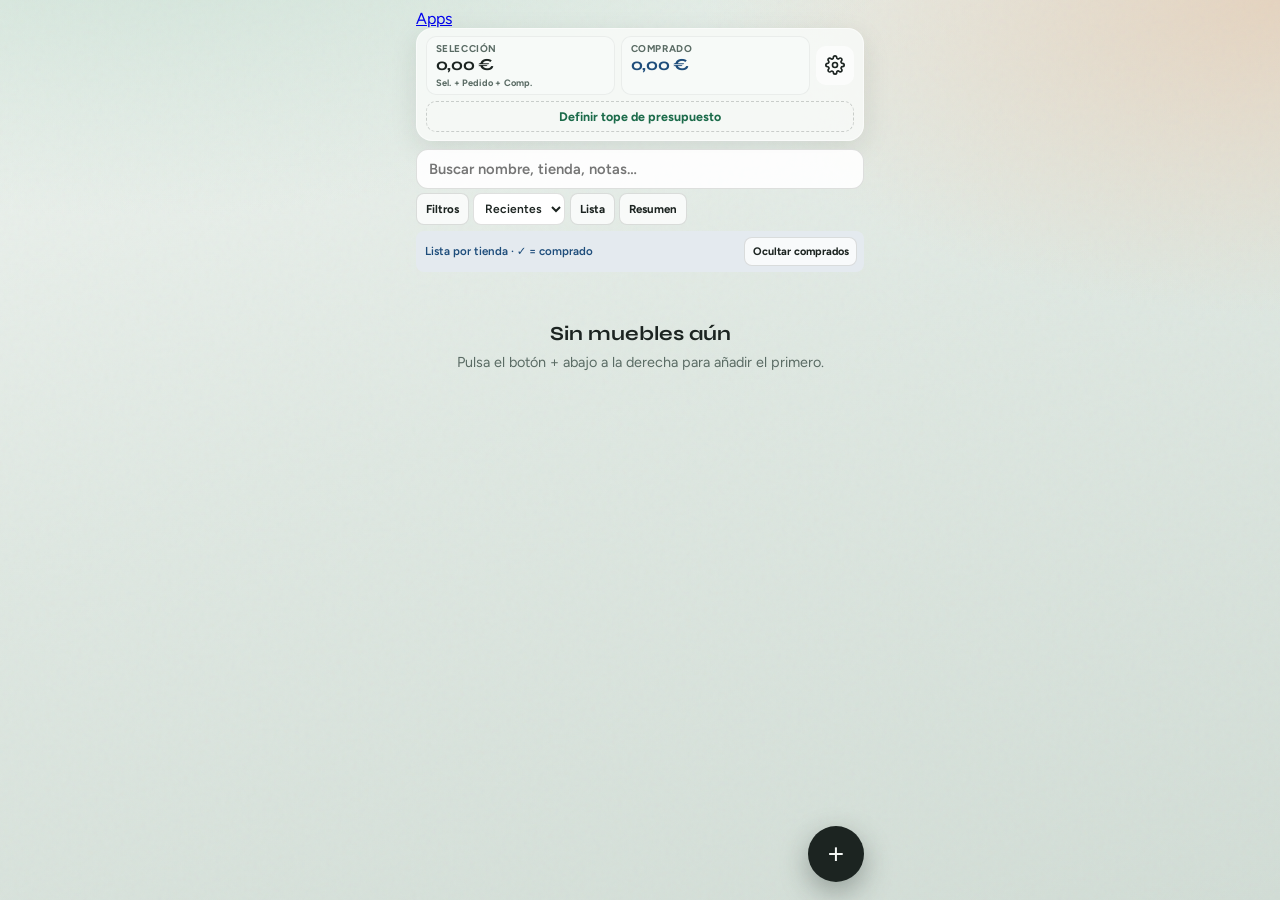
==== commit 22294e6f: "Simplify Amueblar couple sync to photo file export and harden merge UX. Keep existing IndexedDB data" ====
--- a/amueblar/index.html
+++ b/amueblar/index.html
@@ -35,9 +35,10 @@
 
       <header class="header-panel" aria-label="Presupuesto">
         <div class="budget-row" id="budget-row">
-          <div class="budget-card" title="Seleccionado + comprado">
+          <div class="budget-card" title="Seleccionado + pedido + comprado">
             <div class="label">Selección</div>
             <div class="value" id="budget-total">0,00 €</div>
+            <div class="budget-sub">Sel. + Pedido + Comp.</div>
           </div>
           <div class="budget-card real">
             <div class="label">Comprado</div>
@@ -84,6 +85,17 @@
       </header>
 
       <section class="filters" aria-label="Filtros">
+        <label class="search-wrap">
+          <span class="sr-only">Buscar</span>
+          <input
+            id="search-input"
+            type="search"
+            placeholder="Buscar nombre, tienda, notas…"
+            autocomplete="off"
+            enterkeyhint="search"
+          />
+        </label>
+
         <div class="toolbar">
           <button type="button" class="tool-btn tool-toggle" id="btn-more-filters" aria-expanded="false">
             Filtros
@@ -111,6 +123,10 @@
             <span class="filter-label">Categoría</span>
             <div id="filter-categoria" class="chip-scroll" role="listbox" aria-label="Categoría"></div>
           </div>
+          <div class="filter-row" id="filter-tienda-row">
+            <span class="filter-label">Tienda</span>
+            <div id="filter-tienda" class="chip-scroll" role="listbox" aria-label="Tienda"></div>
+          </div>
           <div class="filter-row" id="filter-estado-row">
             <span class="filter-label">Estado</span>
             <div id="filter-estado" class="chip-scroll" role="listbox" aria-label="Estado"></div>
@@ -123,7 +139,8 @@
         </div>
 
         <div class="mode-banner" id="lista-banner" hidden>
-          Lista de la compra · agrupada por tienda · toca ✓ para marcar comprado
+          <span>Lista por tienda · ✓ = comprado</span>
+          <button type="button" class="tool-btn" id="btn-hide-comprados">Ocultar comprados</button>
         </div>
       </section>
 
@@ -310,7 +327,9 @@
         </div>
 
         <h3 class="settings-subtitle">Estancias</h3>
-        <p class="step-hint">Escribe el nombre y pulsa Añadir (se guarda al momento).</p>
+        <p class="step-hint">
+          Edita el nombre para renombrar. Al quitar, los productos pasan a otra estancia.
+        </p>
         <div id="settings-estancias" class="settings-estancias"></div>
         <div class="btn-row estancia-add-row">
           <input id="new-estancia" type="text" placeholder="Nueva estancia" autocomplete="off" />
@@ -319,45 +338,41 @@
 
         <h3 class="settings-subtitle">Sincronizar con pareja</h3>
         <ol class="sync-steps">
-          <li>Tú: <strong>Enviar sync</strong> (sin fotos)</li>
-          <li>Pareja: <strong>Pegar sync</strong> o importar → Fusionar</li>
-          <li>Pareja: <strong>Enviar sync</strong></li>
-          <li>Tú: <strong>Pegar sync</strong> → Fusionar</li>
+          <li>Tú: <strong>Exportar archivo</strong> (incluye fotos y borrados)</li>
+          <li>Envías el .json (WhatsApp, Drive, AirDrop…)</li>
+          <li>Pareja: <strong>Importar</strong> → Fusionar</li>
+          <li>Pareja exporta e importas tú → Fusionar</li>
         </ol>
-        <p class="step-hint">
-          Se unen por ID (y por nombre+tienda+precio si coinciden). Los borrados también se propagan.
-        </p>
-        <div class="btn-row">
-          <button type="button" class="btn btn-primary" id="btn-sync-send">Enviar sync</button>
-          <button type="button" class="btn btn-secondary" id="btn-sync-paste">Pegar sync</button>
-        </div>
-
-        <h3 class="settings-subtitle">Archivo</h3>
-        <p class="step-hint" id="last-backup-label">Último backup: —</p>
+        <p class="step-hint" id="last-backup-label">Último export: —</p>
+        <p class="step-hint" id="storage-hint" hidden></p>
         <div class="form-group">
-          <label for="export-filename">Nombre al exportar</label>
+          <label for="export-filename">Nombre del archivo</label>
           <input
             id="export-filename"
             type="text"
-            value="amueblar-sync"
+            value="amueblar-backup"
             autocomplete="off"
             spellcheck="false"
           />
         </div>
         <div class="btn-row">
-          <button type="button" class="btn btn-secondary" id="btn-export-sync">Exportar sync</button>
-          <button type="button" class="btn btn-secondary" id="btn-export">Exportar con fotos</button>
-        </div>
-        <div class="btn-row">
-          <button type="button" class="btn btn-primary" id="btn-import">Importar archivo…</button>
+          <button type="button" class="btn btn-primary" id="btn-export">Exportar archivo</button>
+          <button type="button" class="btn btn-secondary" id="btn-import">Importar…</button>
         </div>
 
         <div class="import-choice" id="import-choice" hidden>
           <p class="step-hint" id="import-choice-meta"></p>
           <div id="merge-preview" class="merge-preview"></div>
+          <label class="soft-match-opt" id="soft-match-label" hidden>
+            <input type="checkbox" id="import-soft-match" />
+            <span>
+              Unir coincidencias por nombre + tienda + precio
+              (<span id="soft-match-count">0</span>)
+            </span>
+          </label>
           <p class="step-hint">
-            <strong>Fusionar</strong> une sin borrar lo demás. <strong>Reemplazar</strong> borra lo
-            local (antes se guarda un backup automático).
+            <strong>Fusionar</strong> une por ID sin borrar lo demás.
+            <strong>Reemplazar</strong> borra lo local (antes descarga un backup de seguridad).
           </p>
           <div class="btn-row">
             <button type="button" class="btn btn-primary" id="btn-import-merge">Fusionar</button>
@@ -366,8 +381,9 @@
           <button type="button" class="btn btn-secondary" id="btn-import-cancel">Cancelar</button>
         </div>
 
+        <h3 class="settings-subtitle">Compartir</h3>
         <div class="btn-row">
-          <button type="button" class="btn btn-secondary" id="btn-share">Compartir resumen texto</button>
+          <button type="button" class="btn btn-secondary" id="btn-share">Compartir resumen</button>
         </div>
         <div class="btn-row sticky-actions">
           <button type="button" class="btn btn-secondary" id="settings-cancel">Cancelar</button>
--- a/amueblar/css/app.css
+++ b/amueblar/css/app.css
@@ -11,6 +11,7 @@
   --oak-soft: #e8d5c4;
   --candidato: #8a9390;
   --seleccionado: #1b6b4a;
+  --pedido: #a67c52;
   --comprado: #1e4d7b;
   --danger: #9b2c2c;
   --shadow: 0 8px 28px rgba(28, 36, 33, 0.1);
@@ -169,6 +170,15 @@
   font-variant-numeric: tabular-nums;
 }
 
+.budget-sub {
+  font-size: 0.58rem;
+  font-weight: 700;
+  color: var(--ink-muted);
+  letter-spacing: 0.02em;
+  margin-top: 0.1rem;
+  line-height: 1.2;
+}
+
 .budget-card.real .value {
   color: var(--comprado);
 }
@@ -229,6 +239,23 @@
   gap: 0.3rem;
   margin-bottom: 0.55rem;
   animation: rise-in 0.45s ease-out 0.06s both;
+}
+
+.search-wrap {
+  display: block;
+}
+
+.search-wrap input {
+  width: 100%;
+  font-family: var(--font-body);
+  font-size: 0.92rem;
+  font-weight: 600;
+  border: 1px solid rgba(28, 36, 33, 0.14);
+  border-radius: 12px;
+  padding: 0.55rem 0.75rem;
+  background: rgba(255, 255, 255, 0.9);
+  color: var(--ink);
+  min-height: 2.5rem;
 }
 
 .filters-panel {
@@ -376,6 +403,10 @@
 
 .card.estado-Seleccionado {
   border-color: var(--seleccionado);
+}
+
+.card.estado-Pedido {
+  border-color: var(--pedido);
 }
 
 .card.estado-Comprado {
@@ -477,6 +508,10 @@
   background: var(--seleccionado);
 }
 
+.badge.Pedido {
+  background: var(--pedido);
+}
+
 .badge.Comprado {
   background: var(--comprado);
 }
@@ -526,8 +561,8 @@
 
 .estado-pills {
   display: grid;
-  grid-template-columns: 1fr 1fr 1fr;
-  gap: 0.2rem;
+  grid-template-columns: 1fr 1fr;
+  gap: 0.25rem;
   margin-top: auto;
 }
 
@@ -557,6 +592,10 @@
 
 .estado-pill.active[data-estado='Seleccionado'] {
   background: var(--seleccionado);
+}
+
+.estado-pill.active[data-estado='Pedido'] {
+  background: var(--pedido);
 }
 
 .estado-pill.active[data-estado='Comprado'] {
@@ -1152,12 +1191,22 @@
 }
 
 .mode-banner {
+  display: flex;
+  align-items: center;
+  justify-content: space-between;
+  gap: 0.45rem;
   font-size: 0.72rem;
   font-weight: 600;
   color: var(--comprado);
   background: color-mix(in srgb, var(--comprado) 12%, #fff);
   border-radius: 8px;
-  padding: 0.35rem 0.55rem;
+  padding: 0.35rem 0.45rem 0.35rem 0.55rem;
+}
+
+.mode-banner .tool-btn {
+  font-size: 0.68rem;
+  min-height: 1.85rem;
+  padding: 0.25rem 0.45rem;
 }
 
 .form-line-total {
@@ -1261,10 +1310,18 @@
   font-size: 1rem;
 }
 
-.lista-group-head span {
+.lista-group-head > span {
   font-weight: 700;
   color: var(--accent);
   font-variant-numeric: tabular-nums;
+}
+
+.lista-progress {
+  display: block;
+  margin-top: 0.1rem;
+  font-size: 0.7rem;
+  font-weight: 700;
+  color: var(--ink-muted);
 }
 
 .lista-items {
@@ -1354,11 +1411,53 @@
   align-items: center;
   justify-content: space-between;
   gap: 0.5rem;
-  padding: 0.45rem 0.55rem;
+  padding: 0.35rem 0.4rem 0.35rem 0.45rem;
   background: var(--paper);
   border-radius: 10px;
   font-weight: 600;
   font-size: 0.88rem;
+}
+
+.estancia-name-input {
+  flex: 1;
+  min-width: 0;
+  border: 1px solid transparent;
+  background: transparent;
+  font-family: var(--font-body);
+  font-size: 0.88rem;
+  font-weight: 600;
+  color: var(--ink);
+  padding: 0.35rem 0.4rem;
+  border-radius: 8px;
+  min-height: 2.25rem;
+}
+
+.estancia-name-input:focus {
+  outline: none;
+  border-color: rgba(28, 36, 33, 0.18);
+  background: #fff;
+}
+
+.soft-match-opt {
+  display: flex;
+  align-items: flex-start;
+  gap: 0.5rem;
+  margin: 0.55rem 0 0.35rem;
+  font-size: 0.8rem;
+  font-weight: 600;
+  color: var(--ink);
+  line-height: 1.35;
+}
+
+.soft-match-opt[hidden] {
+  display: none !important;
+}
+
+.soft-match-opt input {
+  margin-top: 0.15rem;
+  flex-shrink: 0;
+  width: 1.1rem;
+  height: 1.1rem;
 }
 
 .btn-text {
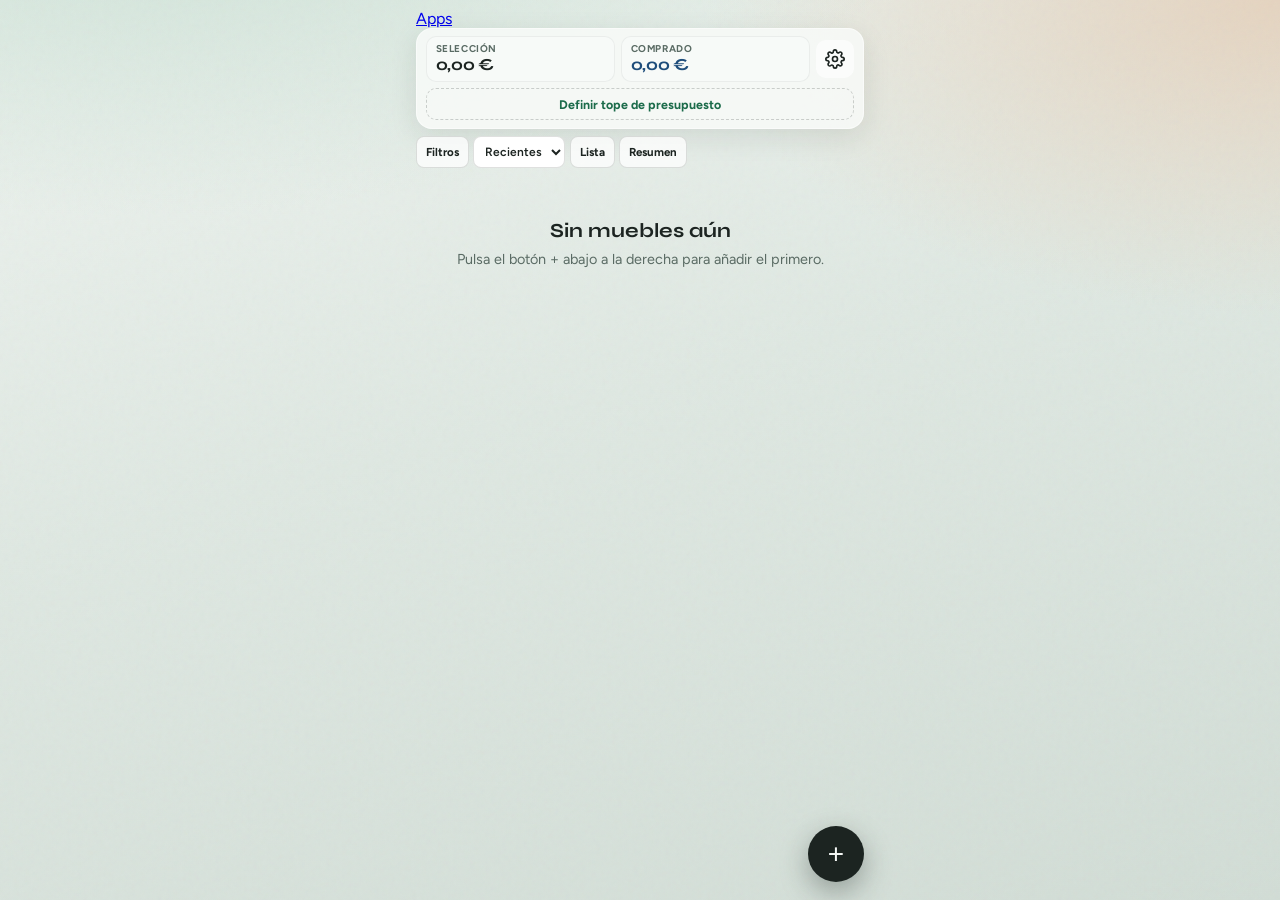
==== commit 28af4357: "Amueblar: elegir foto desde cámara o galería Al tocar el hueco de foto se ofrece Cámara o Galería en" ====
--- a/amueblar/index.html
+++ b/amueblar/index.html
@@ -35,10 +35,9 @@
 
       <header class="header-panel" aria-label="Presupuesto">
         <div class="budget-row" id="budget-row">
-          <div class="budget-card" title="Seleccionado + pedido + comprado">
+          <div class="budget-card" title="Seleccionado + comprado">
             <div class="label">Selección</div>
             <div class="value" id="budget-total">0,00 €</div>
-            <div class="budget-sub">Sel. + Pedido + Comp.</div>
           </div>
           <div class="budget-card real">
             <div class="label">Comprado</div>
@@ -85,17 +84,6 @@
       </header>
 
       <section class="filters" aria-label="Filtros">
-        <label class="search-wrap">
-          <span class="sr-only">Buscar</span>
-          <input
-            id="search-input"
-            type="search"
-            placeholder="Buscar nombre, tienda, notas…"
-            autocomplete="off"
-            enterkeyhint="search"
-          />
-        </label>
-
         <div class="toolbar">
           <button type="button" class="tool-btn tool-toggle" id="btn-more-filters" aria-expanded="false">
             Filtros
@@ -123,10 +111,6 @@
             <span class="filter-label">Categoría</span>
             <div id="filter-categoria" class="chip-scroll" role="listbox" aria-label="Categoría"></div>
           </div>
-          <div class="filter-row" id="filter-tienda-row">
-            <span class="filter-label">Tienda</span>
-            <div id="filter-tienda" class="chip-scroll" role="listbox" aria-label="Tienda"></div>
-          </div>
           <div class="filter-row" id="filter-estado-row">
             <span class="filter-label">Estado</span>
             <div id="filter-estado" class="chip-scroll" role="listbox" aria-label="Estado"></div>
@@ -139,8 +123,7 @@
         </div>
 
         <div class="mode-banner" id="lista-banner" hidden>
-          <span>Lista por tienda · ✓ = comprado</span>
-          <button type="button" class="tool-btn" id="btn-hide-comprados">Ocultar comprados</button>
+          Lista de la compra · agrupada por tienda · toca ✓ para marcar comprado
         </div>
       </section>
 
@@ -174,26 +157,26 @@
           <input type="hidden" id="field-id" />
 
           <div class="photo-pickers">
-            <label class="photo-slot" id="slot-mueble">
+            <button type="button" class="photo-slot" id="slot-mueble" aria-label="Foto del mueble">
               <img id="preview-mueble" alt="" hidden />
               <span class="photo-slot-label">
                 <strong>Mueble</strong>
-                <small>Toca para foto</small>
+                <small>Cámara o galería</small>
               </span>
               <span class="photo-slot-change">Cambiar</span>
-              <button type="button" class="photo-clear" id="clear-mueble" hidden>Quitar</button>
-              <input id="input-mueble" type="file" accept="image/*" capture="environment" />
-            </label>
-            <label class="photo-slot" id="slot-etiqueta">
+              <span class="photo-clear" id="clear-mueble" hidden role="button" tabindex="0">Quitar</span>
+            </button>
+            <button type="button" class="photo-slot" id="slot-etiqueta" aria-label="Foto de la etiqueta">
               <img id="preview-etiqueta" alt="" hidden />
               <span class="photo-slot-label">
                 <strong>Etiqueta</strong>
                 <small>Opcional</small>
               </span>
               <span class="photo-slot-change">Cambiar</span>
-              <button type="button" class="photo-clear" id="clear-etiqueta" hidden>Quitar</button>
-              <input id="input-etiqueta" type="file" accept="image/*" capture="environment" />
-            </label>
+              <span class="photo-clear" id="clear-etiqueta" hidden role="button" tabindex="0">Quitar</span>
+            </button>
+            <input id="input-mueble" class="file-input-host" type="file" accept="image/*" />
+            <input id="input-etiqueta" class="file-input-host" type="file" accept="image/*" />
           </div>
 
           <div class="form-group">
@@ -327,9 +310,7 @@
         </div>
 
         <h3 class="settings-subtitle">Estancias</h3>
-        <p class="step-hint">
-          Edita el nombre para renombrar. Al quitar, los productos pasan a otra estancia.
-        </p>
+        <p class="step-hint">Escribe el nombre y pulsa Añadir (se guarda al momento).</p>
         <div id="settings-estancias" class="settings-estancias"></div>
         <div class="btn-row estancia-add-row">
           <input id="new-estancia" type="text" placeholder="Nueva estancia" autocomplete="off" />
@@ -338,41 +319,45 @@
 
         <h3 class="settings-subtitle">Sincronizar con pareja</h3>
         <ol class="sync-steps">
-          <li>Tú: <strong>Exportar archivo</strong> (incluye fotos y borrados)</li>
-          <li>Envías el .json (WhatsApp, Drive, AirDrop…)</li>
-          <li>Pareja: <strong>Importar</strong> → Fusionar</li>
-          <li>Pareja exporta e importas tú → Fusionar</li>
+          <li>Tú: <strong>Enviar sync</strong> (sin fotos)</li>
+          <li>Pareja: <strong>Pegar sync</strong> o importar → Fusionar</li>
+          <li>Pareja: <strong>Enviar sync</strong></li>
+          <li>Tú: <strong>Pegar sync</strong> → Fusionar</li>
         </ol>
-        <p class="step-hint" id="last-backup-label">Último export: —</p>
-        <p class="step-hint" id="storage-hint" hidden></p>
+        <p class="step-hint">
+          Se unen por ID (y por nombre+tienda+precio si coinciden). Los borrados también se propagan.
+        </p>
+        <div class="btn-row">
+          <button type="button" class="btn btn-primary" id="btn-sync-send">Enviar sync</button>
+          <button type="button" class="btn btn-secondary" id="btn-sync-paste">Pegar sync</button>
+        </div>
+
+        <h3 class="settings-subtitle">Archivo</h3>
+        <p class="step-hint" id="last-backup-label">Último backup: —</p>
         <div class="form-group">
-          <label for="export-filename">Nombre del archivo</label>
+          <label for="export-filename">Nombre al exportar</label>
           <input
             id="export-filename"
             type="text"
-            value="amueblar-backup"
+            value="amueblar-sync"
             autocomplete="off"
             spellcheck="false"
           />
         </div>
         <div class="btn-row">
-          <button type="button" class="btn btn-primary" id="btn-export">Exportar archivo</button>
-          <button type="button" class="btn btn-secondary" id="btn-import">Importar…</button>
+          <button type="button" class="btn btn-secondary" id="btn-export-sync">Exportar sync</button>
+          <button type="button" class="btn btn-secondary" id="btn-export">Exportar con fotos</button>
+        </div>
+        <div class="btn-row">
+          <button type="button" class="btn btn-primary" id="btn-import">Importar archivo…</button>
         </div>
 
         <div class="import-choice" id="import-choice" hidden>
           <p class="step-hint" id="import-choice-meta"></p>
           <div id="merge-preview" class="merge-preview"></div>
-          <label class="soft-match-opt" id="soft-match-label" hidden>
-            <input type="checkbox" id="import-soft-match" />
-            <span>
-              Unir coincidencias por nombre + tienda + precio
-              (<span id="soft-match-count">0</span>)
-            </span>
-          </label>
           <p class="step-hint">
-            <strong>Fusionar</strong> une por ID sin borrar lo demás.
-            <strong>Reemplazar</strong> borra lo local (antes descarga un backup de seguridad).
+            <strong>Fusionar</strong> une sin borrar lo demás. <strong>Reemplazar</strong> borra lo
+            local (antes se guarda un backup automático).
           </p>
           <div class="btn-row">
             <button type="button" class="btn btn-primary" id="btn-import-merge">Fusionar</button>
@@ -381,9 +366,8 @@
           <button type="button" class="btn btn-secondary" id="btn-import-cancel">Cancelar</button>
         </div>
 
-        <h3 class="settings-subtitle">Compartir</h3>
         <div class="btn-row">
-          <button type="button" class="btn btn-secondary" id="btn-share">Compartir resumen</button>
+          <button type="button" class="btn btn-secondary" id="btn-share">Compartir resumen texto</button>
         </div>
         <div class="btn-row sticky-actions">
           <button type="button" class="btn btn-secondary" id="settings-cancel">Cancelar</button>
@@ -401,6 +385,22 @@
 
     <div class="toast" id="toast" role="status" aria-live="polite"></div>
 
+    <div class="overlay photo-source-overlay" id="photo-source-overlay" aria-hidden="true" role="presentation">
+      <div class="sheet sheet-compact" role="dialog" aria-modal="true" aria-labelledby="photo-source-title" tabindex="-1">
+        <div class="sheet-top">
+          <div class="sheet-handle" aria-hidden="true"></div>
+          <button type="button" class="sheet-close" id="photo-source-close" aria-label="Cerrar">×</button>
+        </div>
+        <h2 id="photo-source-title">Añadir foto</h2>
+        <p class="step-hint" id="photo-source-hint">Elige de dónde sacarla.</p>
+        <div class="photo-source-actions">
+          <button type="button" class="btn btn-primary" id="photo-source-camera">Cámara</button>
+          <button type="button" class="btn btn-secondary" id="photo-source-gallery">Galería</button>
+          <button type="button" class="btn btn-secondary" id="photo-source-cancel">Cancelar</button>
+        </div>
+      </div>
+    </div>
+
     <div class="lightbox" id="lightbox" hidden aria-hidden="true" role="dialog" aria-label="Imagen ampliada">
       <button type="button" class="lightbox-close" id="lightbox-close" aria-label="Cerrar">×</button>
       <img id="lightbox-img" alt="" />
--- a/amueblar/css/app.css
+++ b/amueblar/css/app.css
@@ -11,7 +11,6 @@
   --oak-soft: #e8d5c4;
   --candidato: #8a9390;
   --seleccionado: #1b6b4a;
-  --pedido: #a67c52;
   --comprado: #1e4d7b;
   --danger: #9b2c2c;
   --shadow: 0 8px 28px rgba(28, 36, 33, 0.1);
@@ -170,15 +169,6 @@
   font-variant-numeric: tabular-nums;
 }
 
-.budget-sub {
-  font-size: 0.58rem;
-  font-weight: 700;
-  color: var(--ink-muted);
-  letter-spacing: 0.02em;
-  margin-top: 0.1rem;
-  line-height: 1.2;
-}
-
 .budget-card.real .value {
   color: var(--comprado);
 }
@@ -239,23 +229,6 @@
   gap: 0.3rem;
   margin-bottom: 0.55rem;
   animation: rise-in 0.45s ease-out 0.06s both;
-}
-
-.search-wrap {
-  display: block;
-}
-
-.search-wrap input {
-  width: 100%;
-  font-family: var(--font-body);
-  font-size: 0.92rem;
-  font-weight: 600;
-  border: 1px solid rgba(28, 36, 33, 0.14);
-  border-radius: 12px;
-  padding: 0.55rem 0.75rem;
-  background: rgba(255, 255, 255, 0.9);
-  color: var(--ink);
-  min-height: 2.5rem;
 }
 
 .filters-panel {
@@ -403,10 +376,6 @@
 
 .card.estado-Seleccionado {
   border-color: var(--seleccionado);
-}
-
-.card.estado-Pedido {
-  border-color: var(--pedido);
 }
 
 .card.estado-Comprado {
@@ -508,10 +477,6 @@
   background: var(--seleccionado);
 }
 
-.badge.Pedido {
-  background: var(--pedido);
-}
-
 .badge.Comprado {
   background: var(--comprado);
 }
@@ -561,8 +526,8 @@
 
 .estado-pills {
   display: grid;
-  grid-template-columns: 1fr 1fr;
-  gap: 0.25rem;
+  grid-template-columns: 1fr 1fr 1fr;
+  gap: 0.2rem;
   margin-top: auto;
 }
 
@@ -592,10 +557,6 @@
 
 .estado-pill.active[data-estado='Seleccionado'] {
   background: var(--seleccionado);
-}
-
-.estado-pill.active[data-estado='Pedido'] {
-  background: var(--pedido);
 }
 
 .estado-pill.active[data-estado='Comprado'] {
@@ -825,6 +786,10 @@
   text-align: center;
   padding: 0.5rem;
   color: var(--ink-muted);
+  font: inherit;
+  width: 100%;
+  appearance: none;
+  -webkit-appearance: none;
 }
 
 .photo-slot-label {
@@ -850,13 +815,6 @@
   width: 100%;
   height: 100%;
   object-fit: cover;
-}
-
-.photo-slot input {
-  position: absolute;
-  inset: 0;
-  opacity: 0;
-  cursor: pointer;
 }
 
 .photo-slot-change {
@@ -891,6 +849,7 @@
   font-size: 0.72rem;
   font-weight: 700;
   min-height: 1.75rem;
+  line-height: 1.75rem;
   cursor: pointer;
   pointer-events: auto;
 }
@@ -912,9 +871,24 @@
   display: block;
 }
 
-.photo-slot.has-image input[type='file'] {
-  bottom: 2.1rem;
-  height: auto;
+.photo-source-overlay {
+  z-index: 80;
+}
+
+.sheet-compact {
+  max-height: none;
+}
+
+.photo-source-actions {
+  display: flex;
+  flex-direction: column;
+  gap: 0.55rem;
+  margin-top: 0.35rem;
+}
+
+.photo-source-actions .btn {
+  width: 100%;
+  justify-content: center;
 }
 
 .btn-row {
@@ -1191,22 +1165,12 @@
 }
 
 .mode-banner {
-  display: flex;
-  align-items: center;
-  justify-content: space-between;
-  gap: 0.45rem;
   font-size: 0.72rem;
   font-weight: 600;
   color: var(--comprado);
   background: color-mix(in srgb, var(--comprado) 12%, #fff);
   border-radius: 8px;
-  padding: 0.35rem 0.45rem 0.35rem 0.55rem;
-}
-
-.mode-banner .tool-btn {
-  font-size: 0.68rem;
-  min-height: 1.85rem;
-  padding: 0.25rem 0.45rem;
+  padding: 0.35rem 0.55rem;
 }
 
 .form-line-total {
@@ -1310,18 +1274,10 @@
   font-size: 1rem;
 }
 
-.lista-group-head > span {
+.lista-group-head span {
   font-weight: 700;
   color: var(--accent);
   font-variant-numeric: tabular-nums;
-}
-
-.lista-progress {
-  display: block;
-  margin-top: 0.1rem;
-  font-size: 0.7rem;
-  font-weight: 700;
-  color: var(--ink-muted);
 }
 
 .lista-items {
@@ -1411,53 +1367,11 @@
   align-items: center;
   justify-content: space-between;
   gap: 0.5rem;
-  padding: 0.35rem 0.4rem 0.35rem 0.45rem;
+  padding: 0.45rem 0.55rem;
   background: var(--paper);
   border-radius: 10px;
   font-weight: 600;
   font-size: 0.88rem;
-}
-
-.estancia-name-input {
-  flex: 1;
-  min-width: 0;
-  border: 1px solid transparent;
-  background: transparent;
-  font-family: var(--font-body);
-  font-size: 0.88rem;
-  font-weight: 600;
-  color: var(--ink);
-  padding: 0.35rem 0.4rem;
-  border-radius: 8px;
-  min-height: 2.25rem;
-}
-
-.estancia-name-input:focus {
-  outline: none;
-  border-color: rgba(28, 36, 33, 0.18);
-  background: #fff;
-}
-
-.soft-match-opt {
-  display: flex;
-  align-items: flex-start;
-  gap: 0.5rem;
-  margin: 0.55rem 0 0.35rem;
-  font-size: 0.8rem;
-  font-weight: 600;
-  color: var(--ink);
-  line-height: 1.35;
-}
-
-.soft-match-opt[hidden] {
-  display: none !important;
-}
-
-.soft-match-opt input {
-  margin-top: 0.15rem;
-  flex-shrink: 0;
-  width: 1.1rem;
-  height: 1.1rem;
 }
 
 .btn-text {
